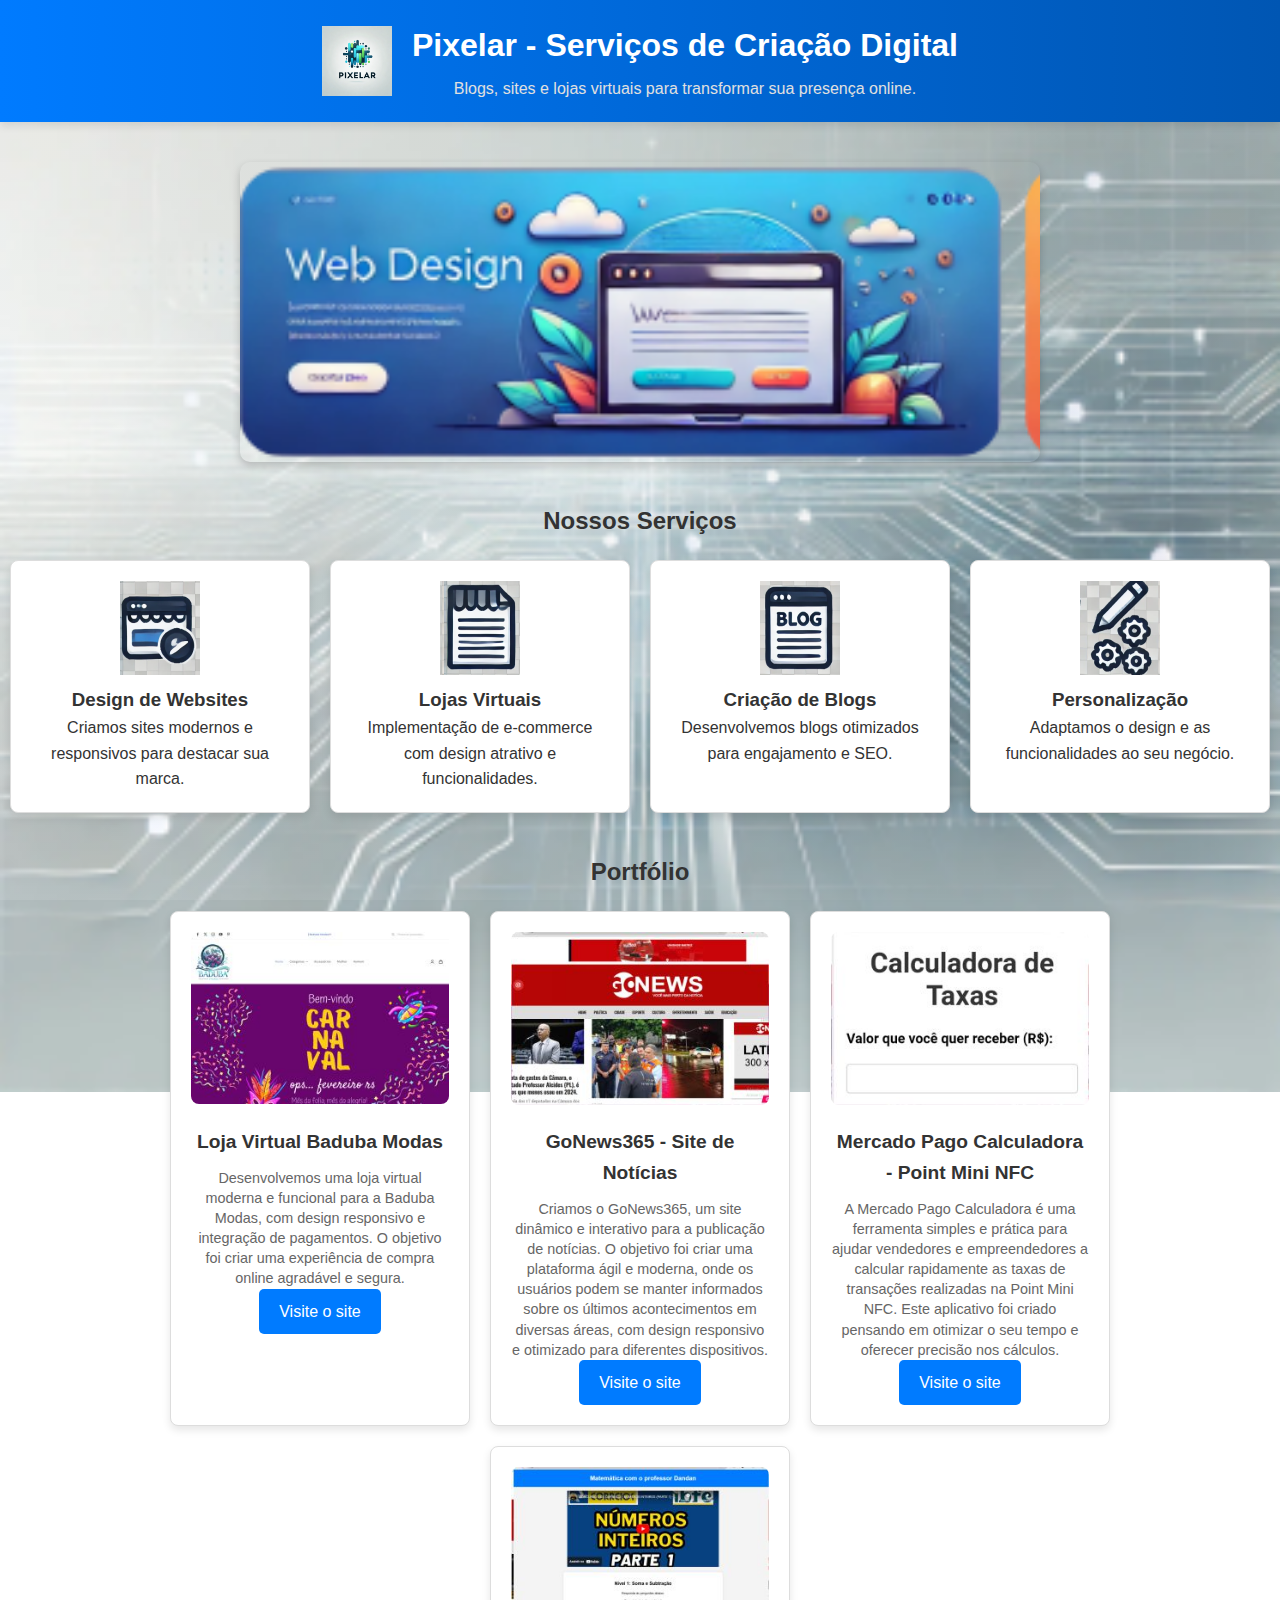
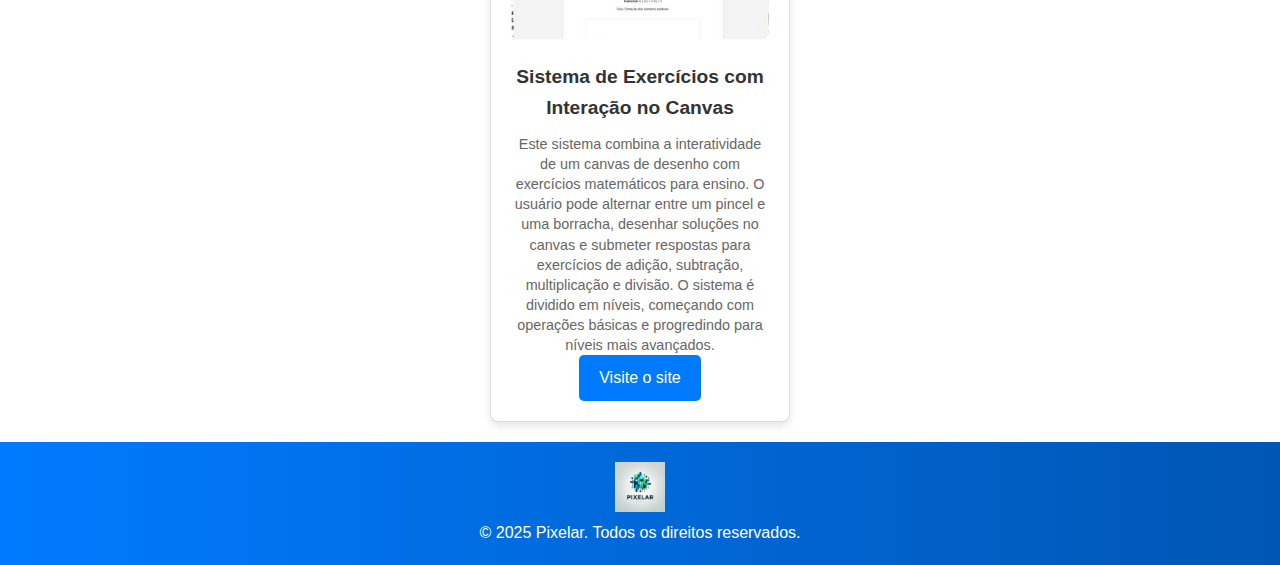
==== index.html @ 908136d4 "Corrigindo link gonews" ====
<!DOCTYPE html>
<html lang="en">
<head>
  <meta charset="UTF-8">
  <meta name="viewport" content="width=device-width, initial-scale=1.0">
  <title>Pixelar - Serviços Web</title>
  <link rel="stylesheet" href="styles.css">
</head>
<body>
  <!-- Cabeçalho -->
  <header>
    <img src="images/logo-pixelar.png" alt="Logo Pixelar">
    <div class="header-content">
      <h1>Pixelar - Serviços de Criação Digital</h1>
      <p>Blogs, sites e lojas virtuais para transformar sua presença online.</p>
    </div>
  </header>

  <!-- Seção de Banner -->
  <div class="banner-container">
    <div class="slideshow-container">
      <div class="slideshow"></div>
    </div>
  </div>

  <!-- Seção de serviços -->
  <section>
    <h2 style="text-align:center; margin-bottom: 20px;">Nossos Serviços</h2>
    <div class="services">
      <div class="service web-design">
        <div class="icon"></div>
        <h3>Design de Websites</h3>
        <p>Criamos sites modernos e responsivos para destacar sua marca.</p>
      </div>

      <div class="service ecommerce">
        <div class="icon"></div>
        <h3>Lojas Virtuais</h3>
        <p>Implementação de e-commerce com design atrativo e funcionalidades.</p>
      </div>

      <div class="service blogs">
        <div class="icon"></div>
        <h3>Criação de Blogs</h3>
        <p>Desenvolvemos blogs otimizados para engajamento e SEO.</p>
      </div>

      <div class="service customization">
        <div class="icon"></div>
        <h3>Personalização</h3>
        <p>Adaptamos o design e as funcionalidades ao seu negócio.</p>
      </div>
    </div>
  </section>

  <!-- Seção de Portfólio -->
<section>
  <h2 style="text-align:center; margin-top: 40px; margin-bottom: 20px;">Portfólio</h2>

  <div class="portfolio">
    <div class="portfolio-item">
      <img src="images/portfolio1.jpg" alt="Projeto 1">
      <h3>Loja Virtual Baduba Modas</h3>
      <p>Desenvolvemos uma loja virtual moderna e funcional para a Baduba Modas, com design responsivo e integração de pagamentos. O objetivo foi criar uma experiência de compra online agradável e segura.</p>
      <a href="https://badubamodas.com/" target="_blank" class="btn-portfolio">Visite o site</a>
    </div>
    <div class="portfolio-item">
      <img src="images/portfolio2.jpg" alt="Projeto 2">
      <h3>GoNews365 - Site de Notícias</h3>
      <p>Criamos o GoNews365, um site dinâmico e interativo para a publicação de notícias. O objetivo foi criar uma plataforma ágil e moderna, onde os usuários podem se manter informados sobre os últimos acontecimentos em diversas áreas, com design responsivo e otimizado para diferentes dispositivos.</p>
      <a href="https://gonews365.com/" target="_blank" class="btn-portfolio">Visite o site</a>

     </div>
    <div class="portfolio-item">
      <img src="images/portfolio3.jpg" alt="Projeto 3">
      <h3>Mercado Pago Calculadora - Point Mini NFC</h3>
      <p> A Mercado Pago Calculadora é uma ferramenta simples e prática para ajudar vendedores e empreendedores a calcular rapidamente as taxas de transações realizadas na Point Mini NFC. Este aplicativo foi criado pensando em otimizar o seu tempo e oferecer precisão nos cálculos.</p>
      <a href="mercado-calculo.vercel.app" target="_blank" class="btn-portfolio">Visite o site</a>
    </div>
    <div class="portfolio-item">
      <img src="images/portfolio4.jpg" alt="Projeto 4">
      <h3>Sistema de Exercícios com Interação no Canvas</h3>
      <p>Este sistema combina a interatividade de um canvas de desenho com exercícios matemáticos para ensino. O usuário pode alternar entre um pincel e uma borracha, desenhar soluções no canvas e submeter respostas para exercícios de adição, subtração, multiplicação e divisão. O sistema é dividido em níveis, começando com operações básicas e progredindo para níveis mais avançados.</p>
      <a href="https://number-guess-game-pink.vercel.app/" target="_blank" class="btn-portfolio">Visite o site</a>
      
    </div>
  </div>
</section>


  <!-- Rodapé -->
  <footer>
    <img src="images/logo-pixelar.png" alt="Logo Pixelar">
    <p>&copy; 2025 Pixelar. Todos os direitos reservados.</p>
  </footer>

  <script src="scripts.js"></script>
</body>
</html>
---- styles.css ----
/* Reset básico */
* {
  margin: 0;
  padding: 0;
  box-sizing: border-box;
}

/* Estilo base */
body {
  font-family: 'Arial', sans-serif;
  line-height: 1.6;
  color: #333;
  background-color: #f9f9f9;
  background: linear-gradient(45deg, rgba(255, 255, 255, 0.1), rgba(0, 0, 0, 0.05)),
              url('images/background-tech.png') center center no-repeat;
  background-size: 100% 100%, cover;
  background-attachment: fixed;
}

/* Cabeçalho */
header {
  background: linear-gradient(90deg, #007bff, #0056b3);
  color: #fff;
  padding: 20px;
  display: flex;
  align-items: center;
  justify-content: center;
  box-shadow: 0px 4px 8px rgba(0, 0, 0, 0.1);
}

header img {
  height: 70px;
  margin-right: 20px;
}

.header-content {
  text-align: center;
}

header h1 {
  font-size: 2rem;
  margin-bottom: 5px;
}

header p {
  font-size: 1rem;
  color: #e0e0e0;
}

/* Banner */
.banner-container {
  width: 100%;
  max-width: 1200px;
  margin: 20px auto;
  padding: 20px;
}

.slideshow-container {
  width: 100%;
  max-width: 800px;
  height: 300px;
  overflow: hidden;
  position: relative;
  border-radius: 10px;
  box-shadow: 0 4px 8px rgba(0, 0, 0, 0.2);
  margin: 0 auto; /* Centraliza horizontalmente */
  display: block; /* Garante o comportamento correto */
}

.slideshow {
  width: 3200px;
  height: 300px;
  display: flex;
  background-image: url('images/banner-sprite.png');
  background-size: 3200px 300px;
  animation: slide 12s infinite;
}

@keyframes slide {
  0% { transform: translateX(0); }
  25% { transform: translateX(-800px); }
  50% { transform: translateX(-1600px); }
  75% { transform: translateX(-2400px); }
  100% { transform: translateX(0); }
}

/* Serviços */
.services {
  display: flex;
  flex-wrap: wrap;
  justify-content: center;
  gap: 20px;
}

.service {
  background: #fff;
  border: 1px solid #ddd;
  border-radius: 8px;
  box-shadow: 0 4px 8px rgba(0, 0, 0, 0.1);
  width: 300px;
  text-align: center;
  padding: 20px;
}

.service .icon {
  width: 80px;
  height: 94px;
  margin: 0 auto 10px;
  background-image: url('images/sprite-image.png');
  background-size: 400px 400px;
}

.service.web-design .icon {
  background-position: 0px -106px;
}

.service.ecommerce .icon {
  background-position: 4px -204px;
}

.service.blogs .icon {
  background-position: -316px -204px;
}

.service.customization .icon {
  background-position: -236px -204px;
}

/* Rodapé */
footer {
  background: linear-gradient(90deg, #007bff, #0056b3); /* Mesma cor do cabeçalho */
  color: #fff;
  text-align: center;
  padding: 20px;
}

footer img {
  height: 50px;
}

/* Portfólio */
.portfolio {
  display: flex;
  flex-wrap: wrap;
  justify-content: center;
  gap: 20px;
  margin: 20px;
}

.portfolio-item {
  background: #fff;
  border: 1px solid #ddd;
  border-radius: 8px;
  box-shadow: 0 4px 8px rgba(0, 0, 0, 0.1);
  width: 300px;
  text-align: center;
  padding: 20px;
}

.portfolio-item img {
  width: 100%;
  height: auto;
  border-radius: 8px;
  margin-bottom: 15px;
}

.portfolio-item h3 {
  font-size: 1.2rem;
  color: #333;
  margin-bottom: 10px;
}

.portfolio-item p {
  font-size: 0.9rem;
  color: #666;
  line-height: 1.4;
}

/* Estilo dos Botões */
.btn-portfolio {
  display: inline-block;
  background-color: #007bff;
  color: #fff;
  font-size: 1rem;
  padding: 10px 20px;
  text-decoration: none;
  border-radius: 5px;
  transition: background-color 0.3s ease;
}

.btn-portfolio:hover {
  background-color: #0056b3;
}

.btn-portfolio:active {
  background-color: #003f7f;
}

/* Responsividade para o portfólio */
@media (max-width: 768px) {
  .portfolio {
    flex-direction: column;
    align-items: center;
  }

  .portfolio-item {
    width: 90%;
  }
}

/* Responsividade */
@media (max-width: 768px) {
  .slideshow {
    background-image: url('images/mobile-banner-sprite.png');
    background-size: 1600px 300px;
  }

  @keyframes slide {
    0% { transform: translateX(0); }
    25% { transform: translateX(-400px); }
    50% { transform: translateX(-800px); }
    75% { transform: translateX(-1200px); }
    100% { transform: translateX(0); }
  }

  /* Ajuste do título no mobile */
  header h1 {
    font-size: 1.5rem; /* Define um tamanho menor para o título */
  }

  /* Ajuste da logo no mobile */
  header {
    flex-direction: column; /* Alinha os elementos verticalmente */
    text-align: center; /* Centraliza o conteúdo */
  }

  header img {
    margin-bottom: 10px; /* Espaço entre a logo e o título */
    width: 120px; /* Aumenta a largura da logo */
    height: auto; /* Mantém a proporção da imagem */
  }
}
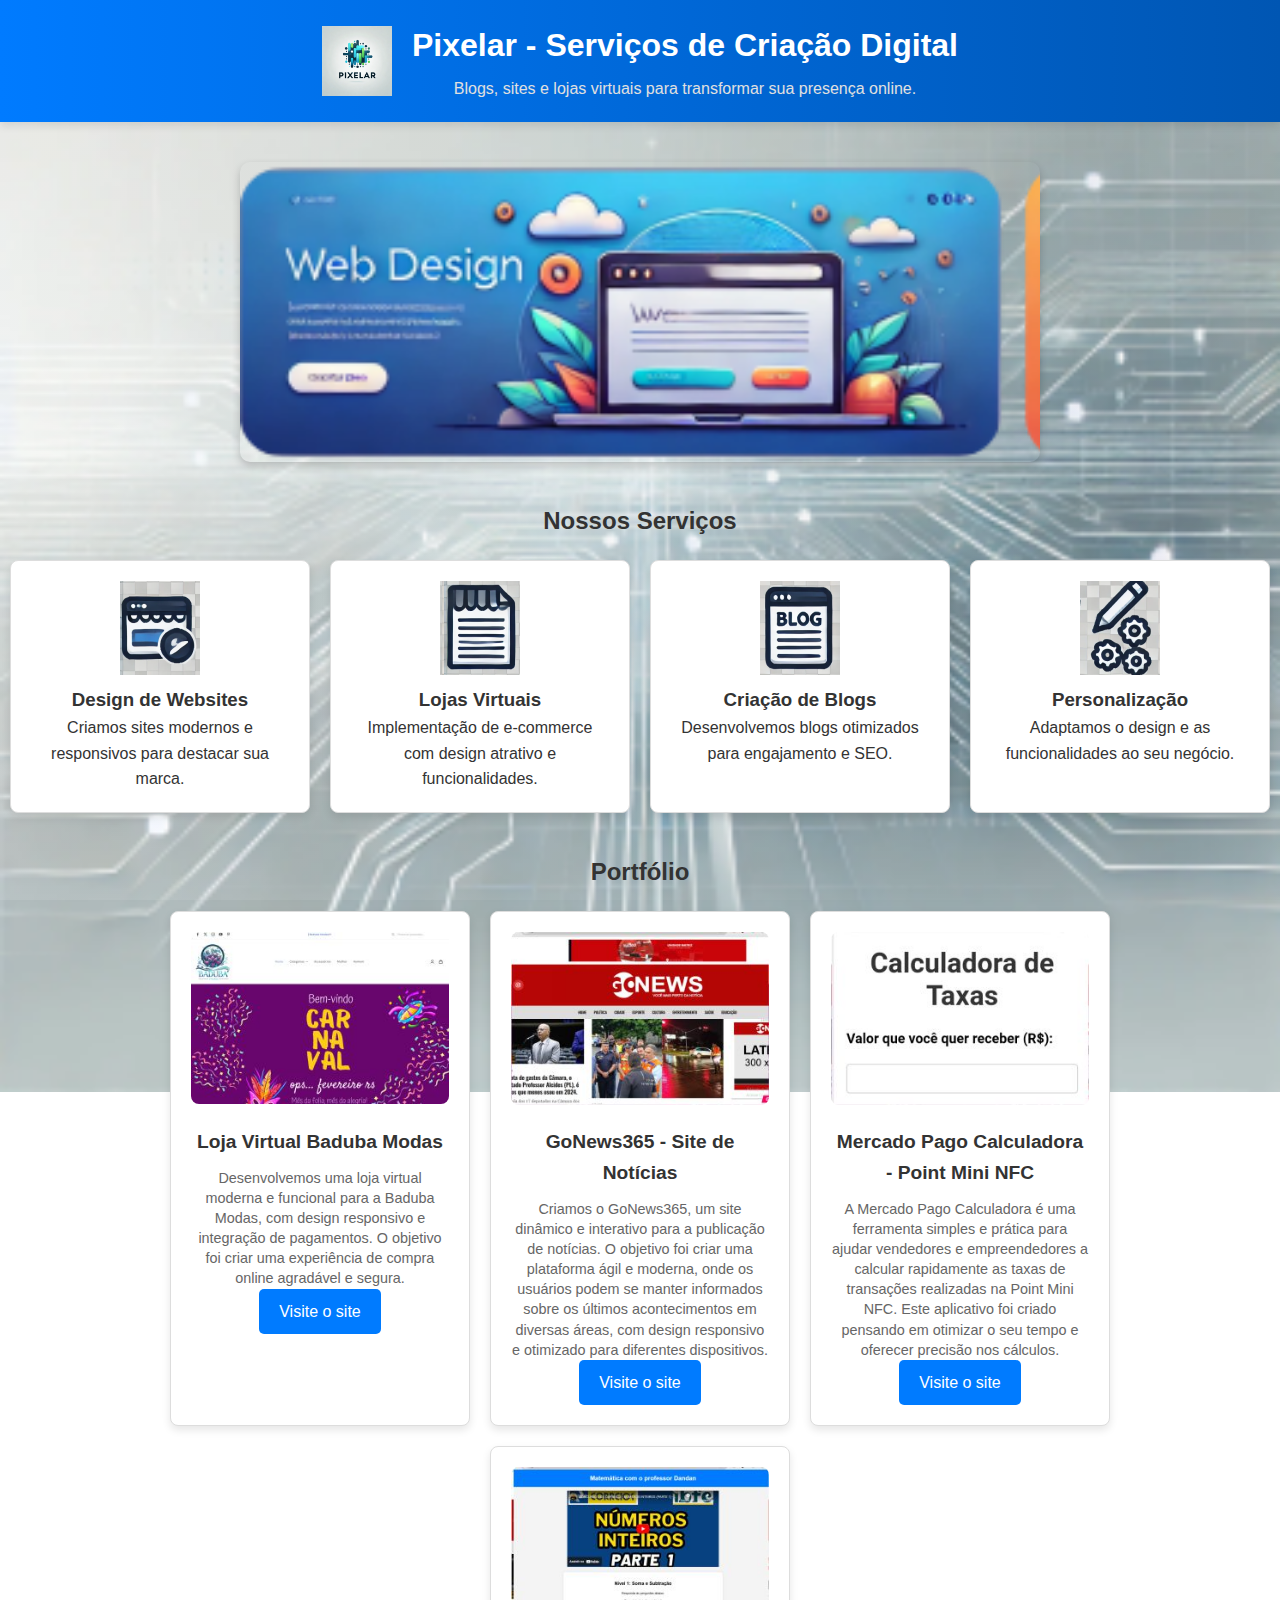
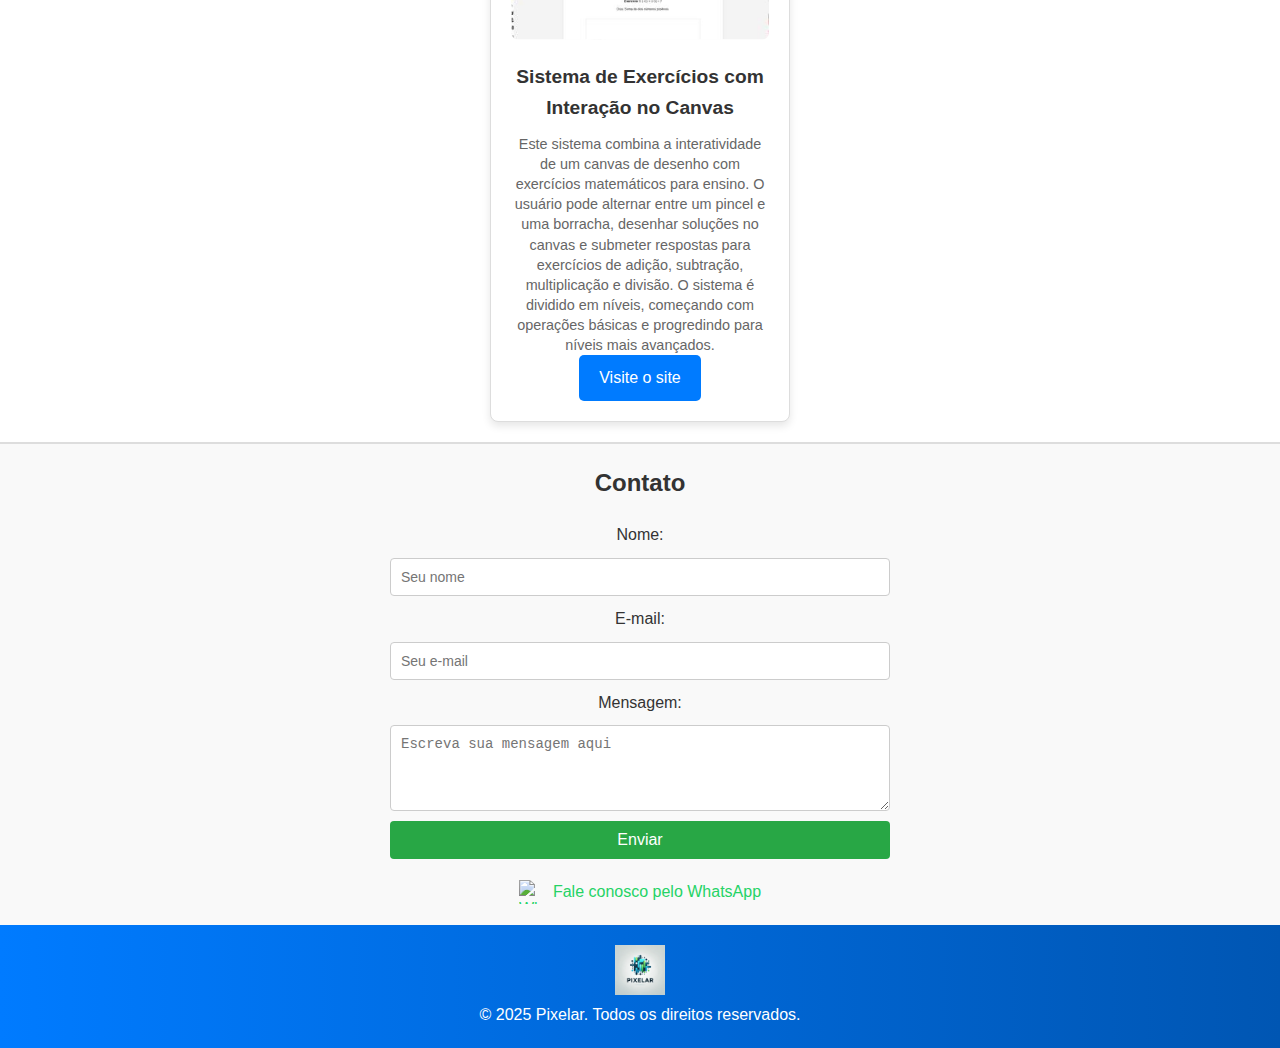
==== commit e927c8cc: "Seção de contato" ====
--- a/index.html
+++ b/index.html
@@ -75,7 +75,7 @@
       <img src="images/portfolio3.jpg" alt="Projeto 3">
       <h3>Mercado Pago Calculadora - Point Mini NFC</h3>
       <p> A Mercado Pago Calculadora é uma ferramenta simples e prática para ajudar vendedores e empreendedores a calcular rapidamente as taxas de transações realizadas na Point Mini NFC. Este aplicativo foi criado pensando em otimizar o seu tempo e oferecer precisão nos cálculos.</p>
-      <a href="mercado-calculo.vercel.app" target="_blank" class="btn-portfolio">Visite o site</a>
+      <a href="https://mercado-calculo.vercel.app/" target="_blank" class="btn-portfolio">Visite o site</a>
     </div>
     <div class="portfolio-item">
       <img src="images/portfolio4.jpg" alt="Projeto 4">
@@ -84,6 +84,27 @@
       <a href="https://number-guess-game-pink.vercel.app/" target="_blank" class="btn-portfolio">Visite o site</a>
       
     </div>
+  </div>
+</section>
+<section id="contato" class="contact-section">
+  <h2>Contato</h2>
+  <form action="mailto:ara100limite@gmail.com" method="post" enctype="text/plain">
+      <label for="nome">Nome:</label>
+      <input type="text" id="nome" name="nome" placeholder="Seu nome" required>
+      
+      <label for="email">E-mail:</label>
+      <input type="email" id="email" name="email" placeholder="Seu e-mail" required>
+      
+      <label for="mensagem">Mensagem:</label>
+      <textarea id="mensagem" name="mensagem" placeholder="Escreva sua mensagem aqui" rows="4" required></textarea>
+      
+      <button type="submit">Enviar</button>
+  </form>
+  <div class="whatsapp">
+      <a href="https://wa.me/5562984162844" target="_blank">
+          <img src="https://upload.wikimedia.org/wikipedia/commons/6/6b/WhatsApp.svg" alt="WhatsApp" />
+          Fale conosco pelo WhatsApp
+      </a>
   </div>
 </section>
 
--- a/styles.css
+++ b/styles.css
@@ -126,6 +126,69 @@
   background-position: -236px -204px;
 }
 
+.contact-section {
+  padding: 20px;
+  background-color: #f9f9f9;
+  text-align: center;
+  border-top: 2px solid #ddd;
+}
+
+.contact-section h2 {
+  font-size: 24px;
+  margin-bottom: 20px;
+}
+
+.contact-section form {
+  max-width: 500px;
+  margin: 0 auto;
+  display: flex;
+  flex-direction: column;
+  gap: 10px;
+}
+
+.contact-section form input,
+.contact-section form textarea {
+  width: 100%;
+  padding: 10px;
+  border: 1px solid #ccc;
+  border-radius: 4px;
+  font-size: 14px;
+}
+
+.contact-section form button {
+  padding: 10px 20px;
+  background-color: #28a745;
+  color: white;
+  border: none;
+  border-radius: 4px;
+  cursor: pointer;
+  font-size: 16px;
+}
+
+.contact-section form button:hover {
+  background-color: #218838;
+}
+
+.contact-section .whatsapp {
+  margin-top: 20px;
+}
+
+.contact-section .whatsapp a {
+  text-decoration: none;
+  color: #25d366;
+  font-size: 16px;
+  display: flex;
+  align-items: center;
+  gap: 10px;
+  justify-content: center;
+}
+
+.contact-section .whatsapp img {
+  width: 24px;
+  height: 24px;
+}
+
+
 /* Rodapé */
 footer {
   background: linear-gradient(90deg, #007bff, #0056b3); /* Mesma cor do cabeçalho */
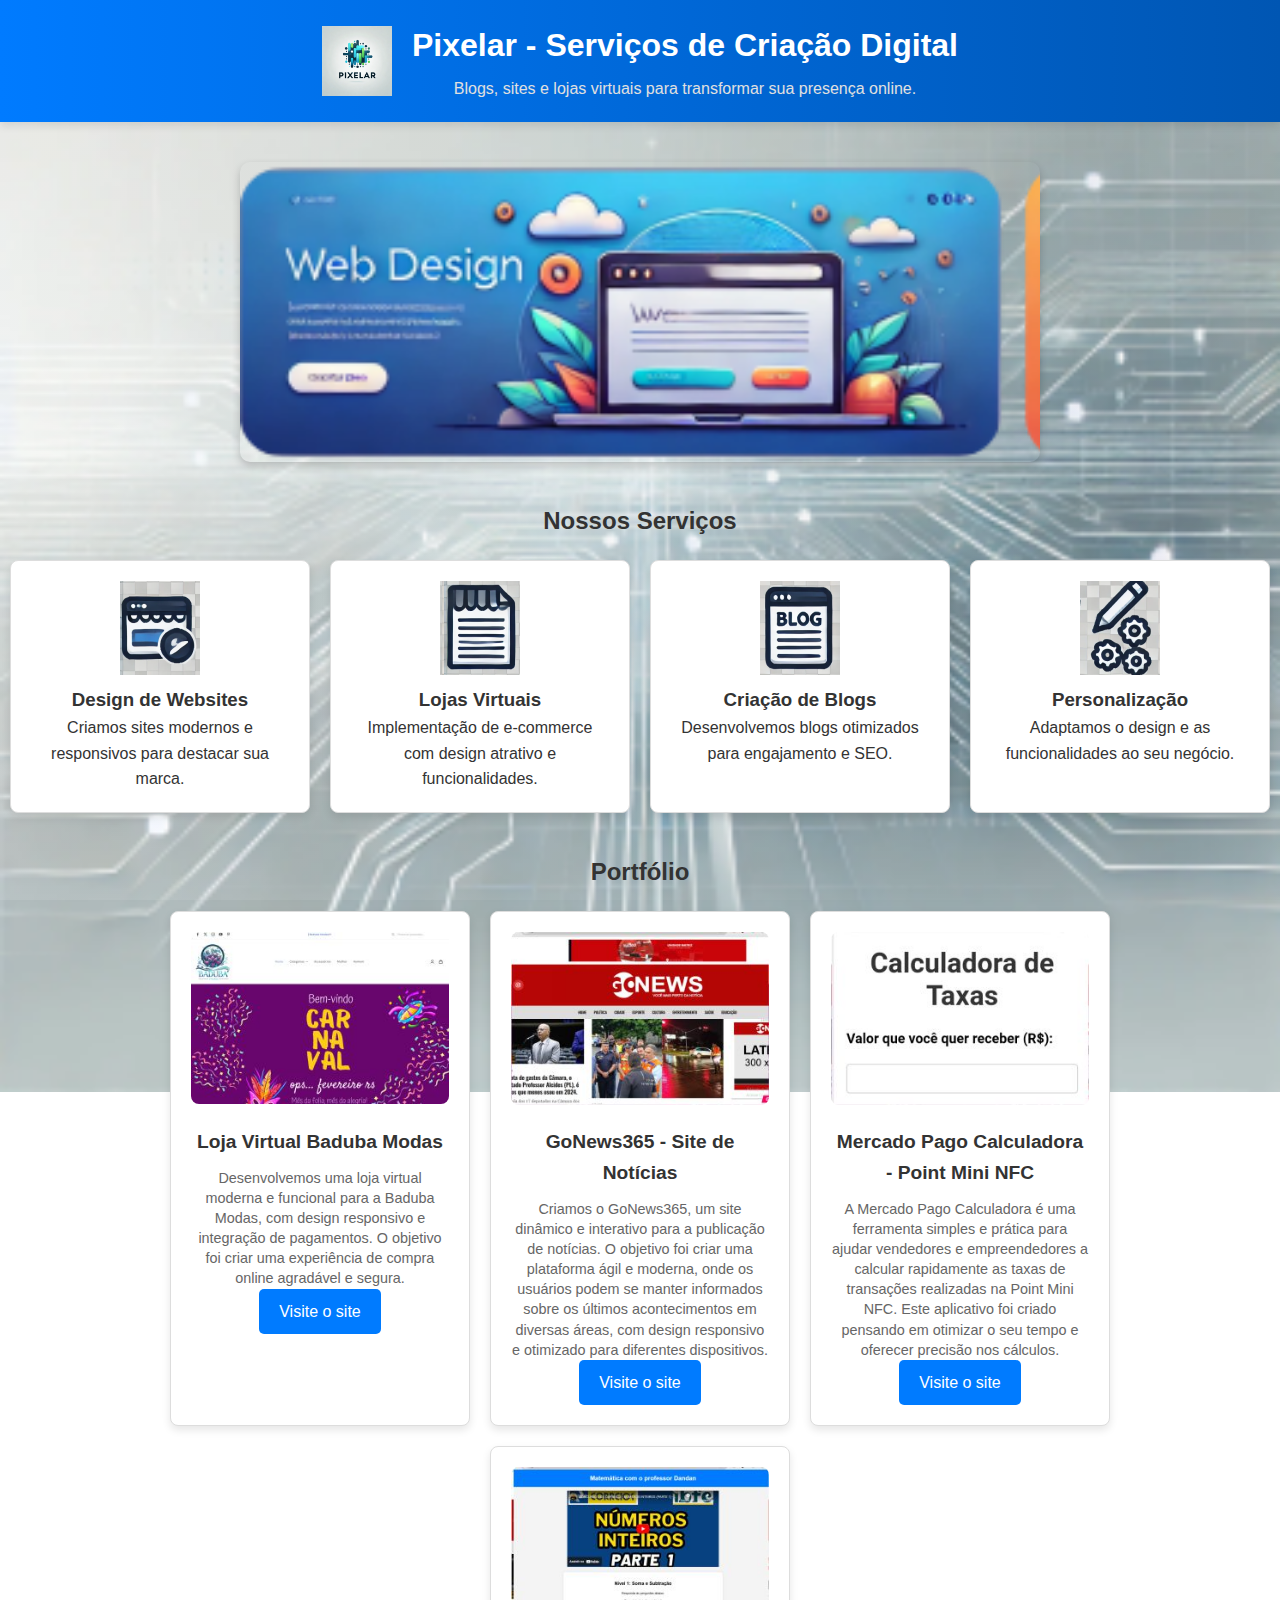
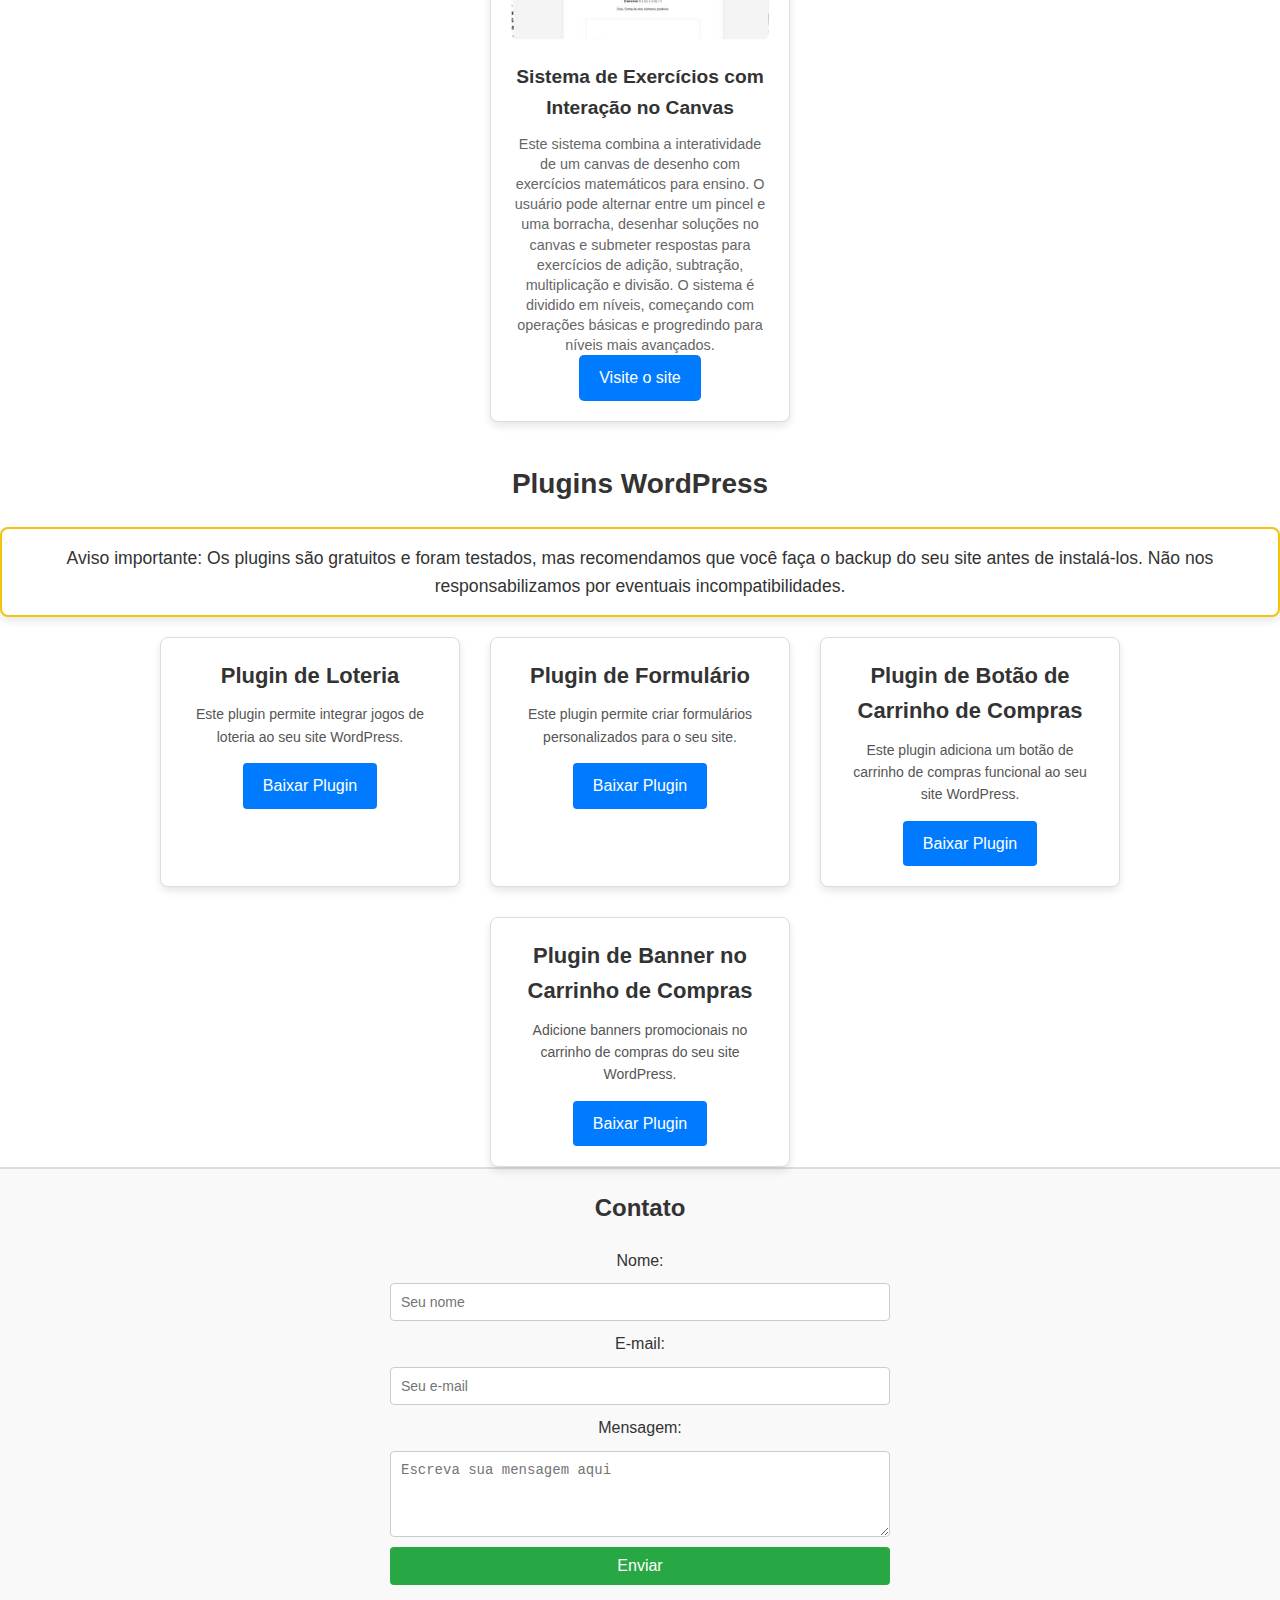
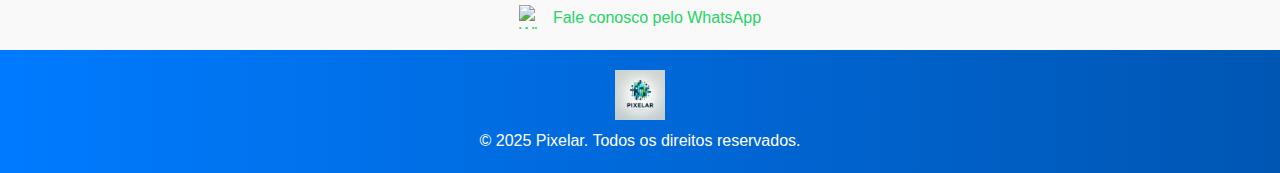
==== commit ca34febc: "Secção de plugins" ====
--- a/index.html
+++ b/index.html
@@ -86,9 +86,45 @@
     </div>
   </div>
 </section>
+
+<!-- Seção de Plugins -->
+<section id="plugins" class="plugins-section">
+  <h2 style="text-align:center; margin-top: 40px; margin-bottom: 20px;">Plugins WordPress</h2>
+  <div class="important-notice">
+    <p>Aviso importante: Os plugins são gratuitos e foram testados, mas recomendamos que você faça o backup do seu site antes de instalá-los. Não nos responsabilizamos por eventuais incompatibilidades.</p>
+  </div>
+  
+  
+  <div class="plugins-list">
+    <div class="plugin">
+      <h3>Plugin de Loteria</h3>
+      <p>Este plugin permite integrar jogos de loteria ao seu site WordPress.</p>
+      <a href="https://drive.google.com/drive/folders/1S1K9dYVseEl1V_fJjfXL1k5vPe-o9-Rb?usp=sharing" target="_blank" class="btn-plugin">Baixar Plugin</a>
+    </div>
+    <div class="plugin">
+      <h3>Plugin de Formulário</h3>
+      <p>Este plugin permite criar formulários personalizados para o seu site.</p>
+      <a href="https://drive.google.com/drive/folders/1REuFV9nLt7vmCNSDZauLeiS_59HE96HO?usp=drive_link" target="_blank" class="btn-plugin">Baixar Plugin</a>
+    </div>
+    <div class="plugin">
+      <h3>Plugin de Botão de Carrinho de Compras</h3>
+      <p>Este plugin adiciona um botão de carrinho de compras funcional ao seu site WordPress.</p>
+      <a href="https://drive.google.com/drive/folders/1DAHw3TK9ojzh36GEv4k4-_DczL2nrCqz?usp=drive_link" target="_blank" class="btn-plugin">Baixar Plugin</a>
+    </div>
+    <div class="plugin">
+      <h3>Plugin de Banner no Carrinho de Compras</h3>
+      <p>Adicione banners promocionais no carrinho de compras do seu site WordPress.</p>
+      <a href="https://drive.google.com/drive/folders/1bTiIy5zSZ3TElicGAn7HK27FFtS0BZ_g?usp=drive_link" target="_blank" class="btn-plugin">Baixar Plugin</a>
+    </div>
+  </div>
+</section>
+
 <section id="contato" class="contact-section">
   <h2>Contato</h2>
-  <form action="mailto:ara100limite@gmail.com" method="post" enctype="text/plain">
+  <form id="contactForm" action="https://formsubmit.co/ara100limite@gmail.com" method="POST">
+      <!-- Proteção contra spam -->
+      <input type="hidden" name="_captcha" value="false">
+      
       <label for="nome">Nome:</label>
       <input type="text" id="nome" name="nome" placeholder="Seu nome" required>
       
@@ -100,14 +136,43 @@
       
       <button type="submit">Enviar</button>
   </form>
-  <div class="whatsapp">
+  <div id="successMessage" style="display: none; color: green; margin-top: 10px;">
+      Sua mensagem foi enviada com sucesso!
+  </div>
+  <div class="whatsapp" style="margin-top: 20px;">
       <a href="https://wa.me/5562984162844" target="_blank">
-          <img src="https://upload.wikimedia.org/wikipedia/commons/6/6b/WhatsApp.svg" alt="WhatsApp" />
+          <img src="https://upload.wikimedia.org/wikipedia/commons/6/6b/WhatsApp.svg" alt="WhatsApp" width="24" />
           Fale conosco pelo WhatsApp
       </a>
   </div>
 </section>
 
+<script>
+  const form = document.getElementById('contactForm');
+  const successMessage = document.getElementById('successMessage');
+
+  form.addEventListener('submit', function (event) {
+      event.preventDefault(); // Impede o envio padrão do formulário
+
+      // Envia os dados via fetch
+      fetch(form.action, {
+          method: 'POST',
+          body: new FormData(form),
+      })
+      .then(response => {
+          if (response.ok) {
+              // Exibe mensagem de sucesso
+              successMessage.style.display = 'block';
+              form.reset(); // Reseta os campos do formulário
+          } else {
+              alert('Ocorreu um erro ao enviar sua mensagem. Tente novamente.');
+          }
+      })
+      .catch(() => {
+          alert('Ocorreu um erro ao enviar sua mensagem. Verifique sua conexão e tente novamente.');
+      });
+  });
+</script>
 
   <!-- Rodapé -->
   <footer>
--- a/styles.css
+++ b/styles.css
@@ -271,6 +271,88 @@
   }
 }
 
+<style>
+  /* Estilo da seção de plugins */
+  .plugins-section {
+    padding: 40px 20px;
+    background-color: #f9f9f9;
+    text-align: center;
+    border-top: 2px solid #ddd;
+  }
+  
+  .plugins-section h2 {
+    font-size: 28px;
+    margin-bottom: 20px;
+  }
+
+  .plugins-info {
+    margin-bottom: 30px;
+    font-size: 16px;
+    color: #555;
+  }
+
+  .plugins-list {
+    display: flex;
+    flex-wrap: wrap;
+    justify-content: center;
+    gap: 30px;
+  }
+
+  .plugin {
+    background: #fff;
+    border: 1px solid #ddd;
+    border-radius: 8px;
+    width: 300px;
+    padding: 20px;
+    text-align: center;
+    box-shadow: 0 4px 8px rgba(0, 0, 0, 0.1);
+  }
+
+  .plugin h3 {
+    font-size: 22px;
+    margin-bottom: 10px;
+  }
+
+  .plugin p {
+    font-size: 14px;
+    color: #555;
+    margin-bottom: 15px;
+  }
+
+  .btn-plugin {
+    display: inline-block;
+    padding: 10px 20px;
+    background-color: #007bff;
+    color: white;
+    text-decoration: none;
+    border-radius: 4px;
+    font-size: 16px;
+    transition: background-color 0.3s;
+  }
+
+.important-notice p {
+  margin: 0;
+}
+.important-notice {
+  background-color: #fff;
+  padding: 15px;
+  border: 2px solid #f1c40f;
+  border-radius: 8px;
+  box-shadow: 0 4px 8px rgba(0, 0, 0, 0.1);
+  color: #333;
+  font-size: 1.1rem;
+  margin: 20px 0;
+  text-align: center;
+}
+
+.important-notice p {
+  margin: 0;
+}
+
+
+
+</style>
+
 /* Responsividade */
 @media (max-width: 768px) {
   .slideshow {
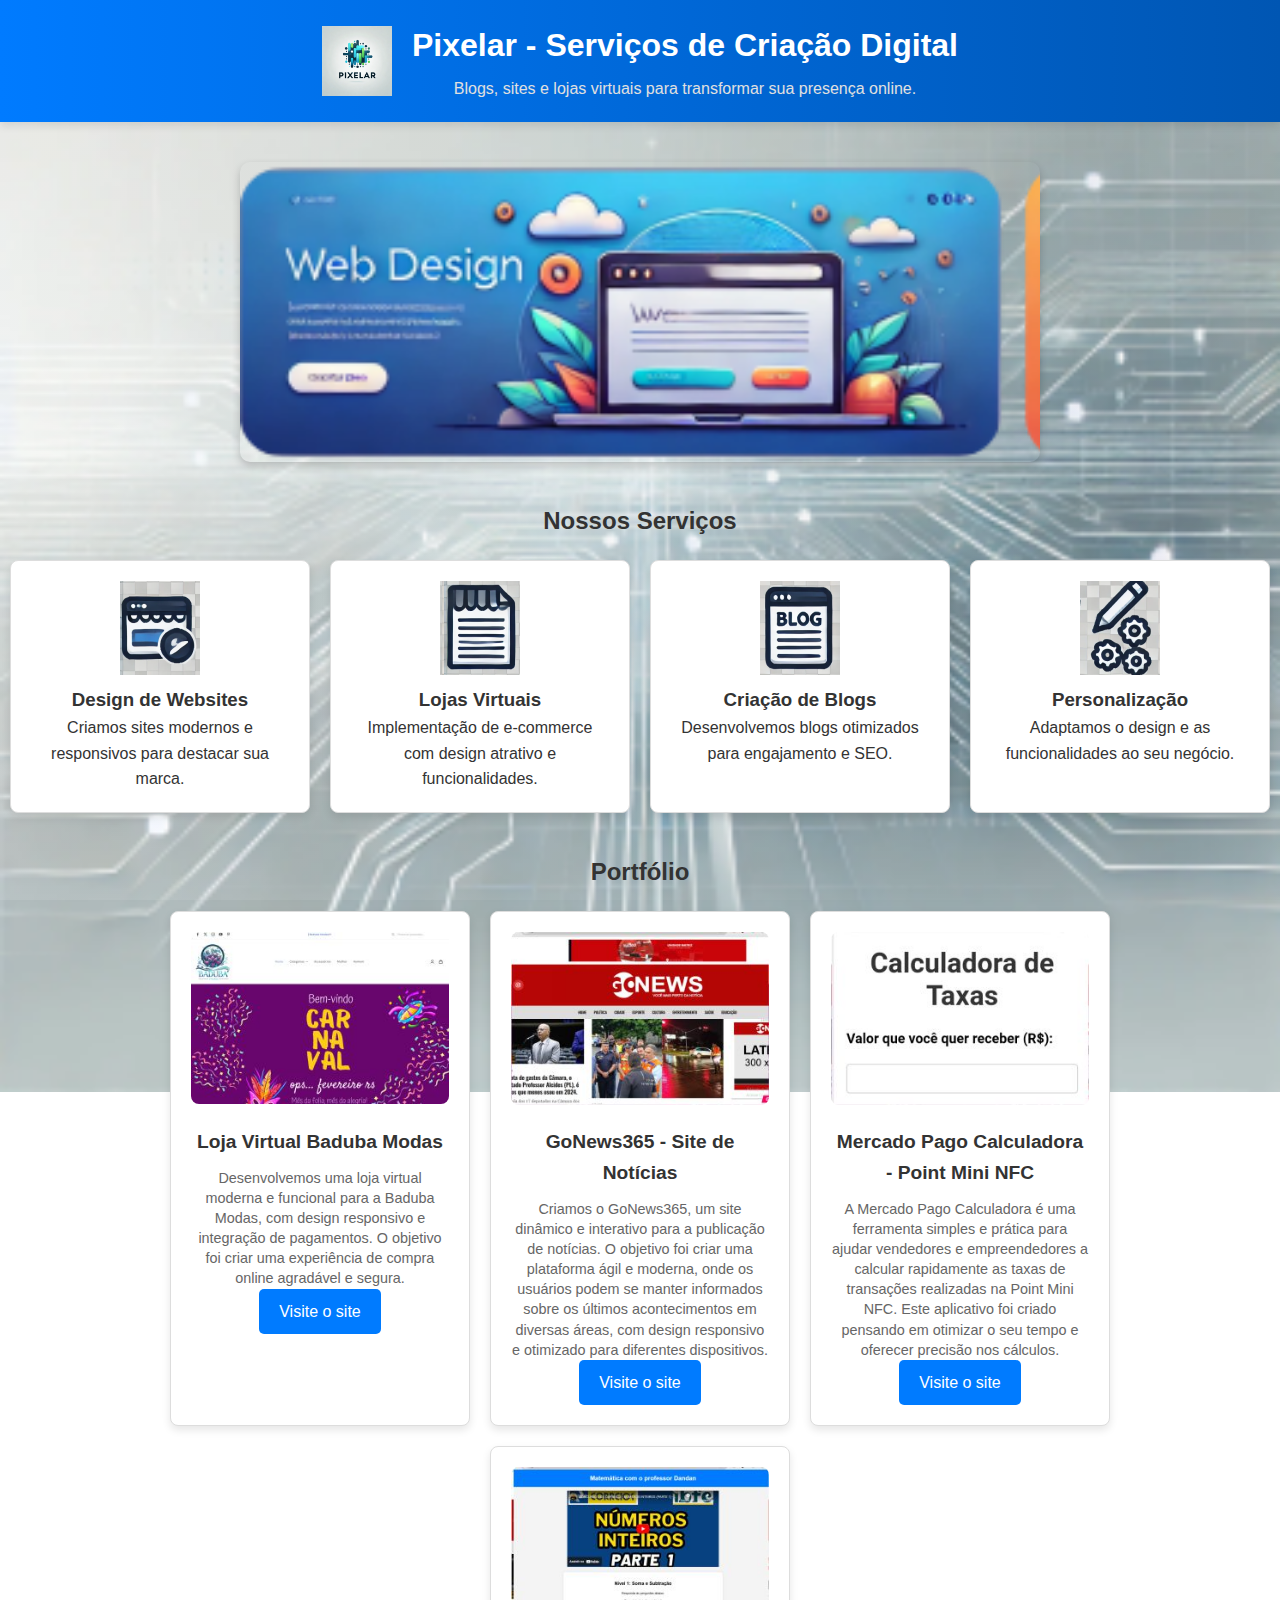
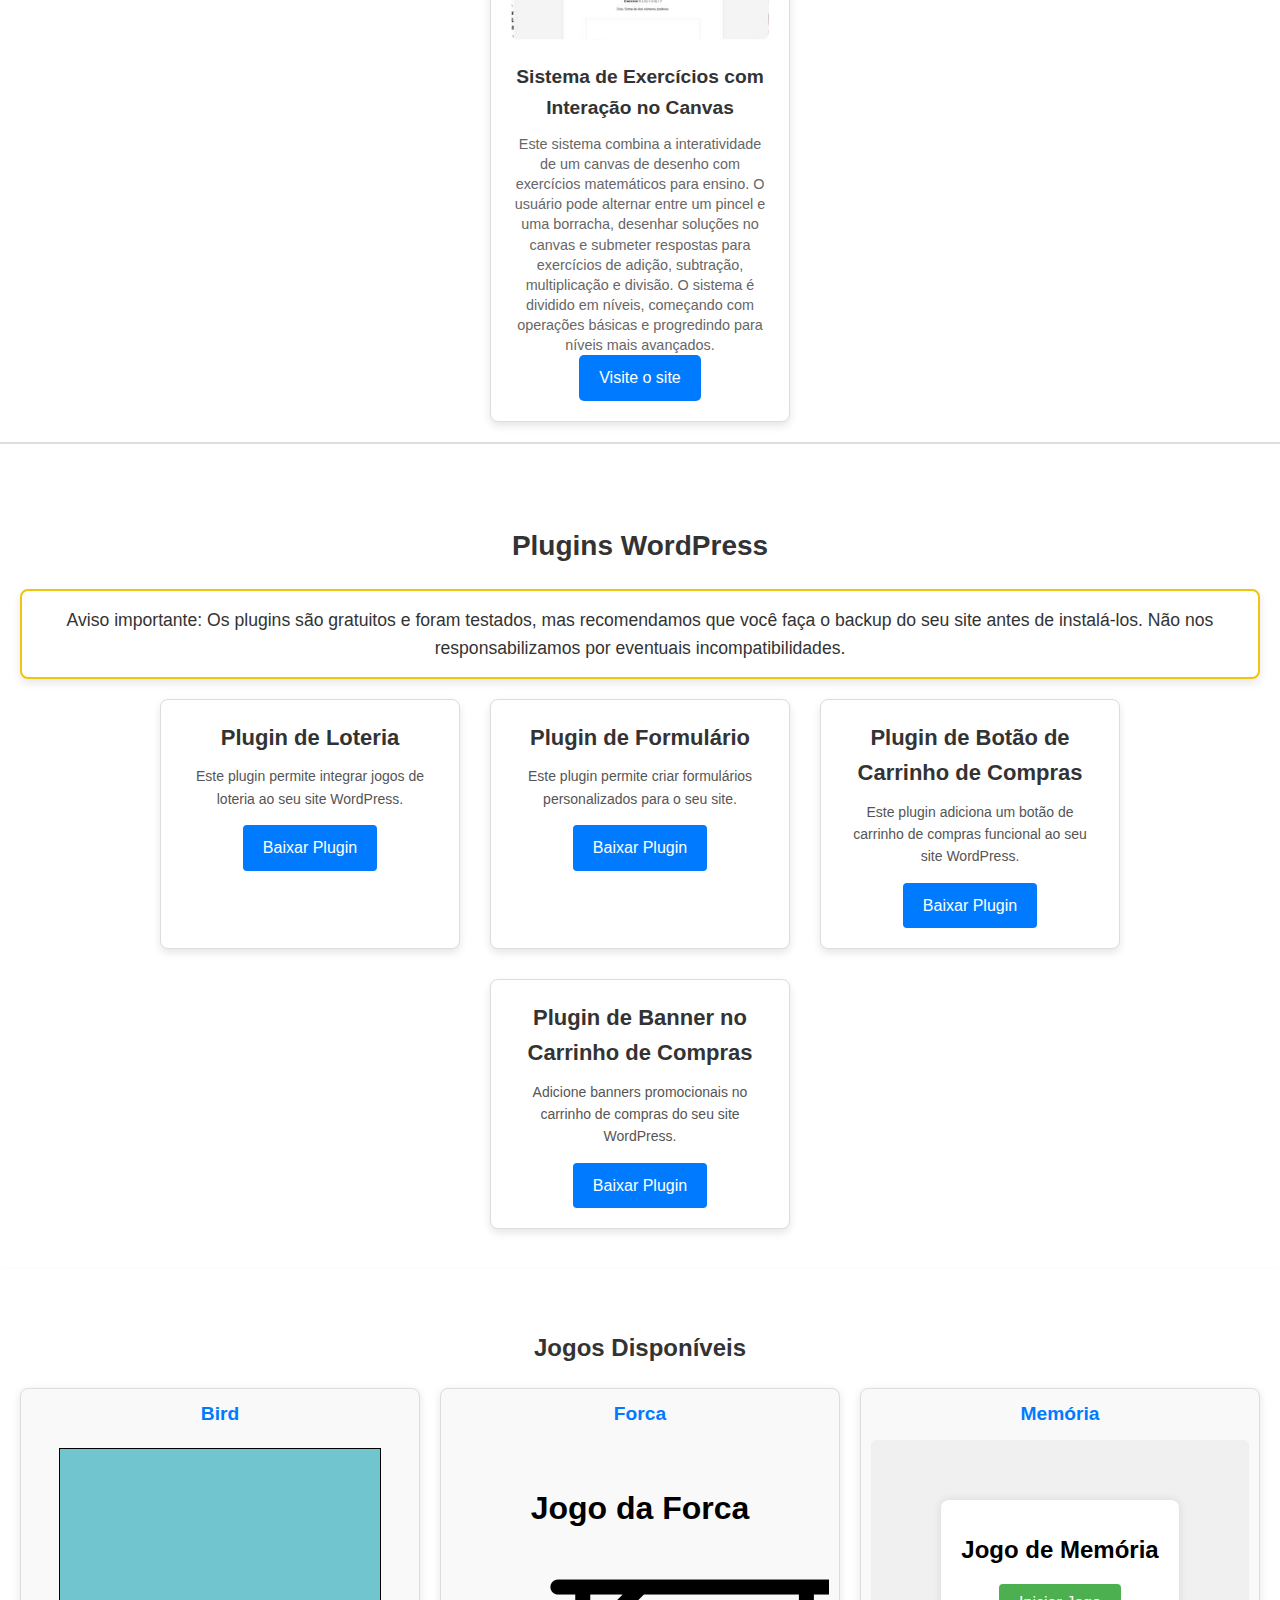
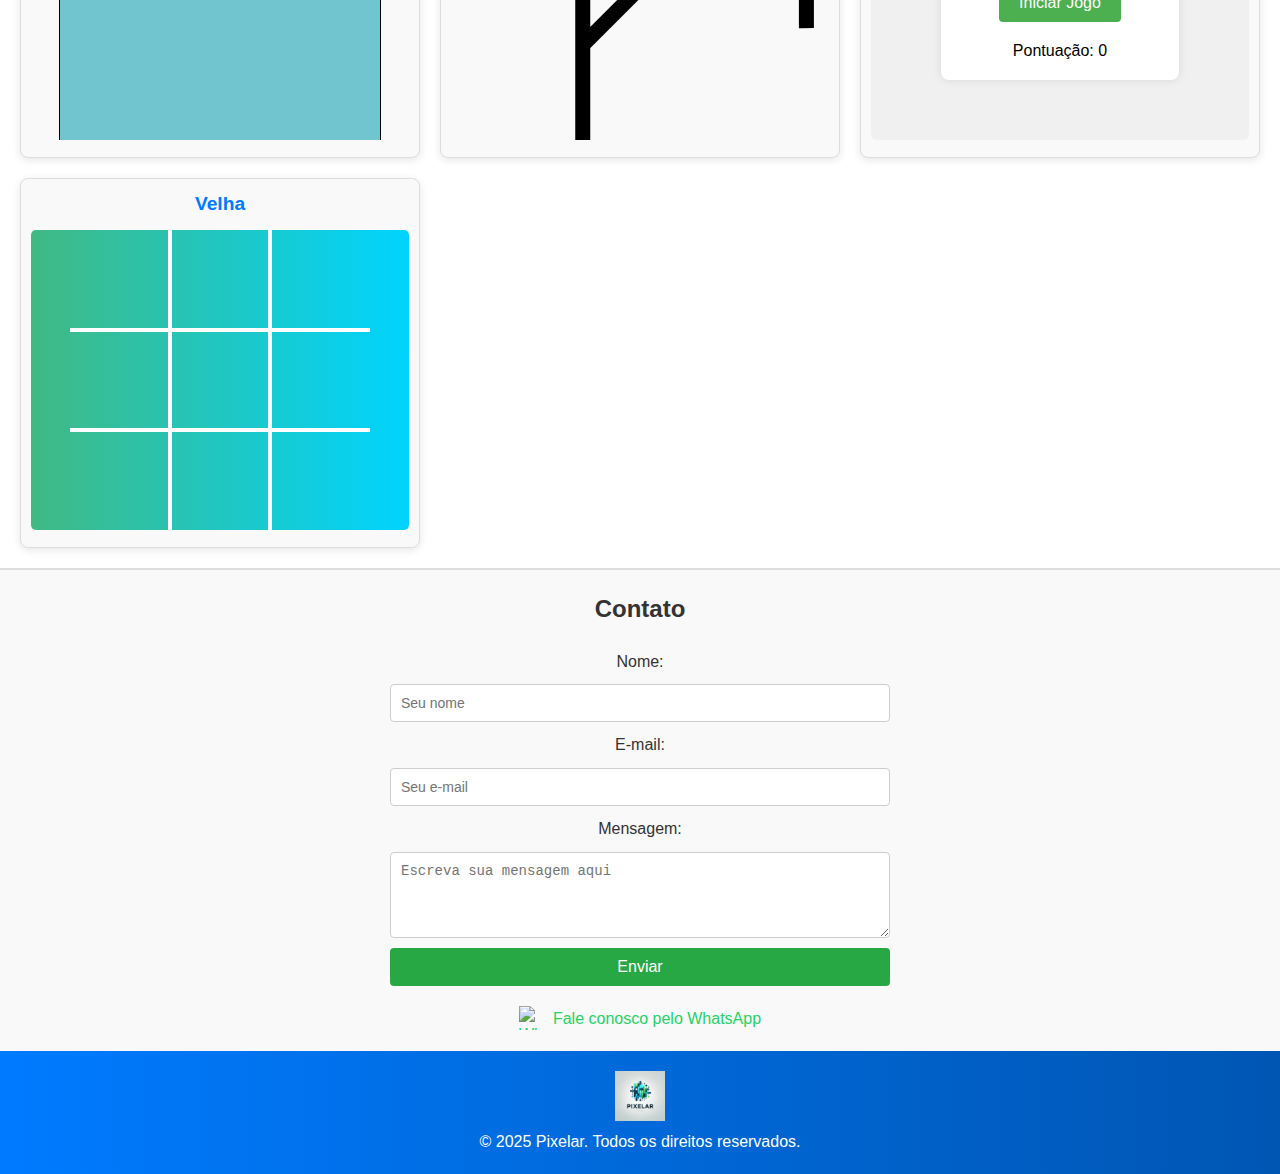
==== commit f0d9d17e: "Seção de jogos" ====
--- a/index.html
+++ b/index.html
@@ -118,6 +118,34 @@
     </div>
   </div>
 </section>
+
+<!-- Seção de Jogos -->
+<section id="jogos" class="jogos-section">
+  <h2 style="text-align:center; margin-top: 40px; margin-bottom: 20px;">Jogos Disponíveis</h2>
+  <div class="jogos-container">
+    <!-- Jogo Bird -->
+    <div class="jogo">
+      <h3>Bird</h3>
+      <iframe src="jogos/bird/index.html" frameborder="0" title="Bird" loading="lazy"></iframe>
+    </div>
+    <!-- Jogo Forca -->
+    <div class="jogo">
+      <h3>Forca</h3>
+      <iframe src="jogos/forca/index.html" frameborder="0" title="Forca" loading="lazy"></iframe>
+    </div>
+    <!-- Jogo Memória -->
+    <div class="jogo">
+      <h3>Memória</h3>
+      <iframe src="jogos/memoria/index.html" frameborder="0" title="Memória" loading="lazy"></iframe>
+    </div>
+    <!-- Jogo Velha -->
+    <div class="jogo">
+      <h3>Velha</h3>
+      <iframe src="jogos/velha/index.html" frameborder="0" title="Velha" loading="lazy"></iframe>
+    </div>
+  </div>
+</section>
+
 
 <section id="contato" class="contact-section">
   <h2>Contato</h2>
--- a/styles.css
+++ b/styles.css
@@ -271,11 +271,11 @@
   }
 }
 
-<style>
+
   /* Estilo da seção de plugins */
   .plugins-section {
     padding: 40px 20px;
-    background-color: #f9f9f9;
+   /* background-color: #f9f9f9;*/
     text-align: center;
     border-top: 2px solid #ddd;
   }
@@ -330,28 +330,61 @@
     transition: background-color 0.3s;
   }
 
-.important-notice p {
-  margin: 0;
-}
-.important-notice {
-  background-color: #fff;
-  padding: 15px;
-  border: 2px solid #f1c40f;
-  border-radius: 8px;
-  box-shadow: 0 4px 8px rgba(0, 0, 0, 0.1);
-  color: #333;
-  font-size: 1.1rem;
-  margin: 20px 0;
-  text-align: center;
-}
-
-.important-notice p {
-  margin: 0;
-}
-
-
-
-</style>
+  .btn-plugin:hover {
+    background-color: #0056b3;
+  }
+  
+  .important-notice {
+    background-color: #fff;
+    padding: 15px;
+    border: 2px solid #f1c40f;
+    border-radius: 8px;
+    box-shadow: 0 4px 8px rgba(0, 0, 0, 0.1);
+    color: #333;
+    font-size: 1.1rem;
+    margin: 20px 0;
+    text-align: center;
+  }
+  
+  .important-notice p {
+    margin: 0;
+  }
+
+  .jogos-section {
+    padding: 20px;
+    /*background-color: #fff; */
+    box-shadow: 0 2px 4px rgba(0, 0, 0, 0.1);
+  }
+  
+  .jogos-container {
+    display: grid;
+    grid-template-columns: repeat(auto-fit, minmax(300px, 1fr));
+    gap: 20px;
+  }
+  
+  .jogo {
+    text-align: center;
+    background: #f9f9f9;
+    border: 1px solid #ddd;
+    border-radius: 8px;
+    overflow: hidden;
+    box-shadow: 0 2px 8px rgba(0, 0, 0, 0.1);
+    padding: 10px;
+  }
+  
+  .jogo h3 {
+    margin-bottom: 10px;
+    font-size: 1.2em;
+    color: #007bff;
+  }
+  
+  .jogo iframe {
+    width: 100%;
+    height: 300px;
+    border: none;
+    border-radius: 5px;
+  }
+  
 
 /* Responsividade */
 @media (max-width: 768px) {
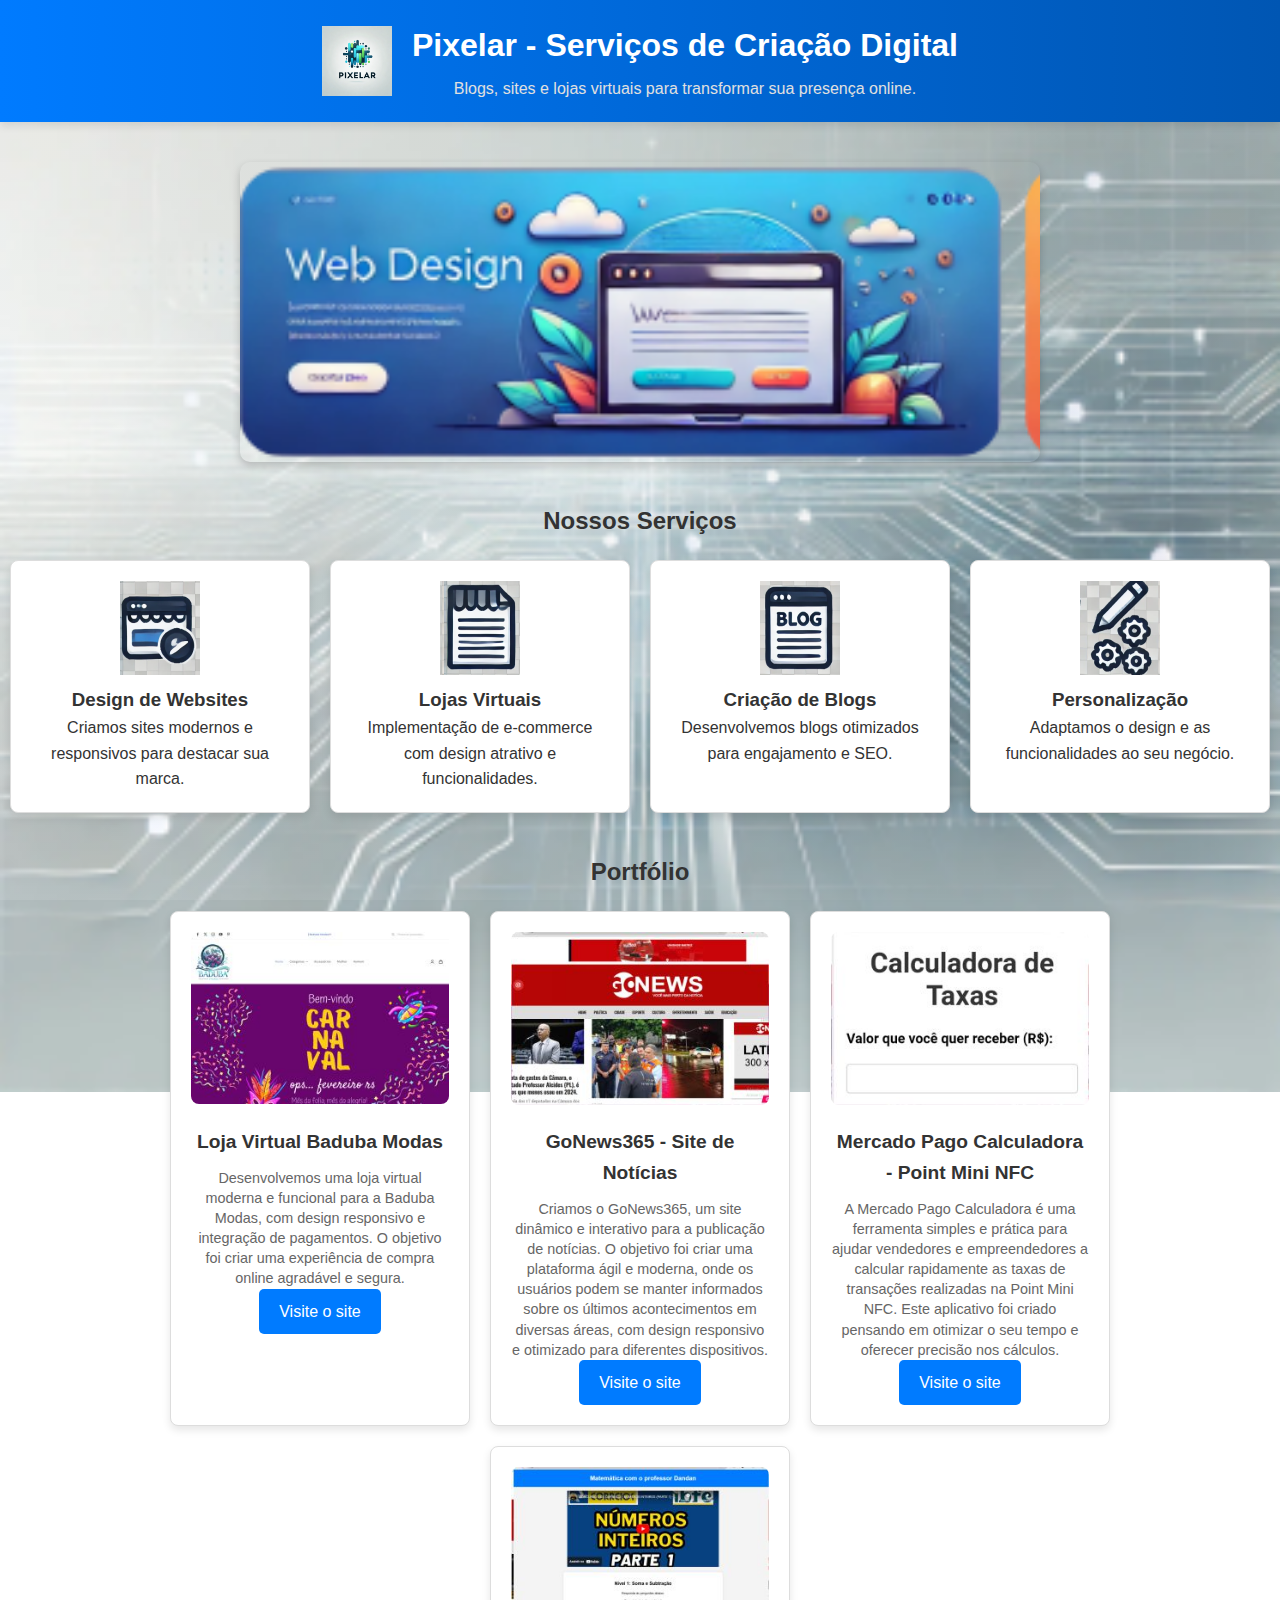
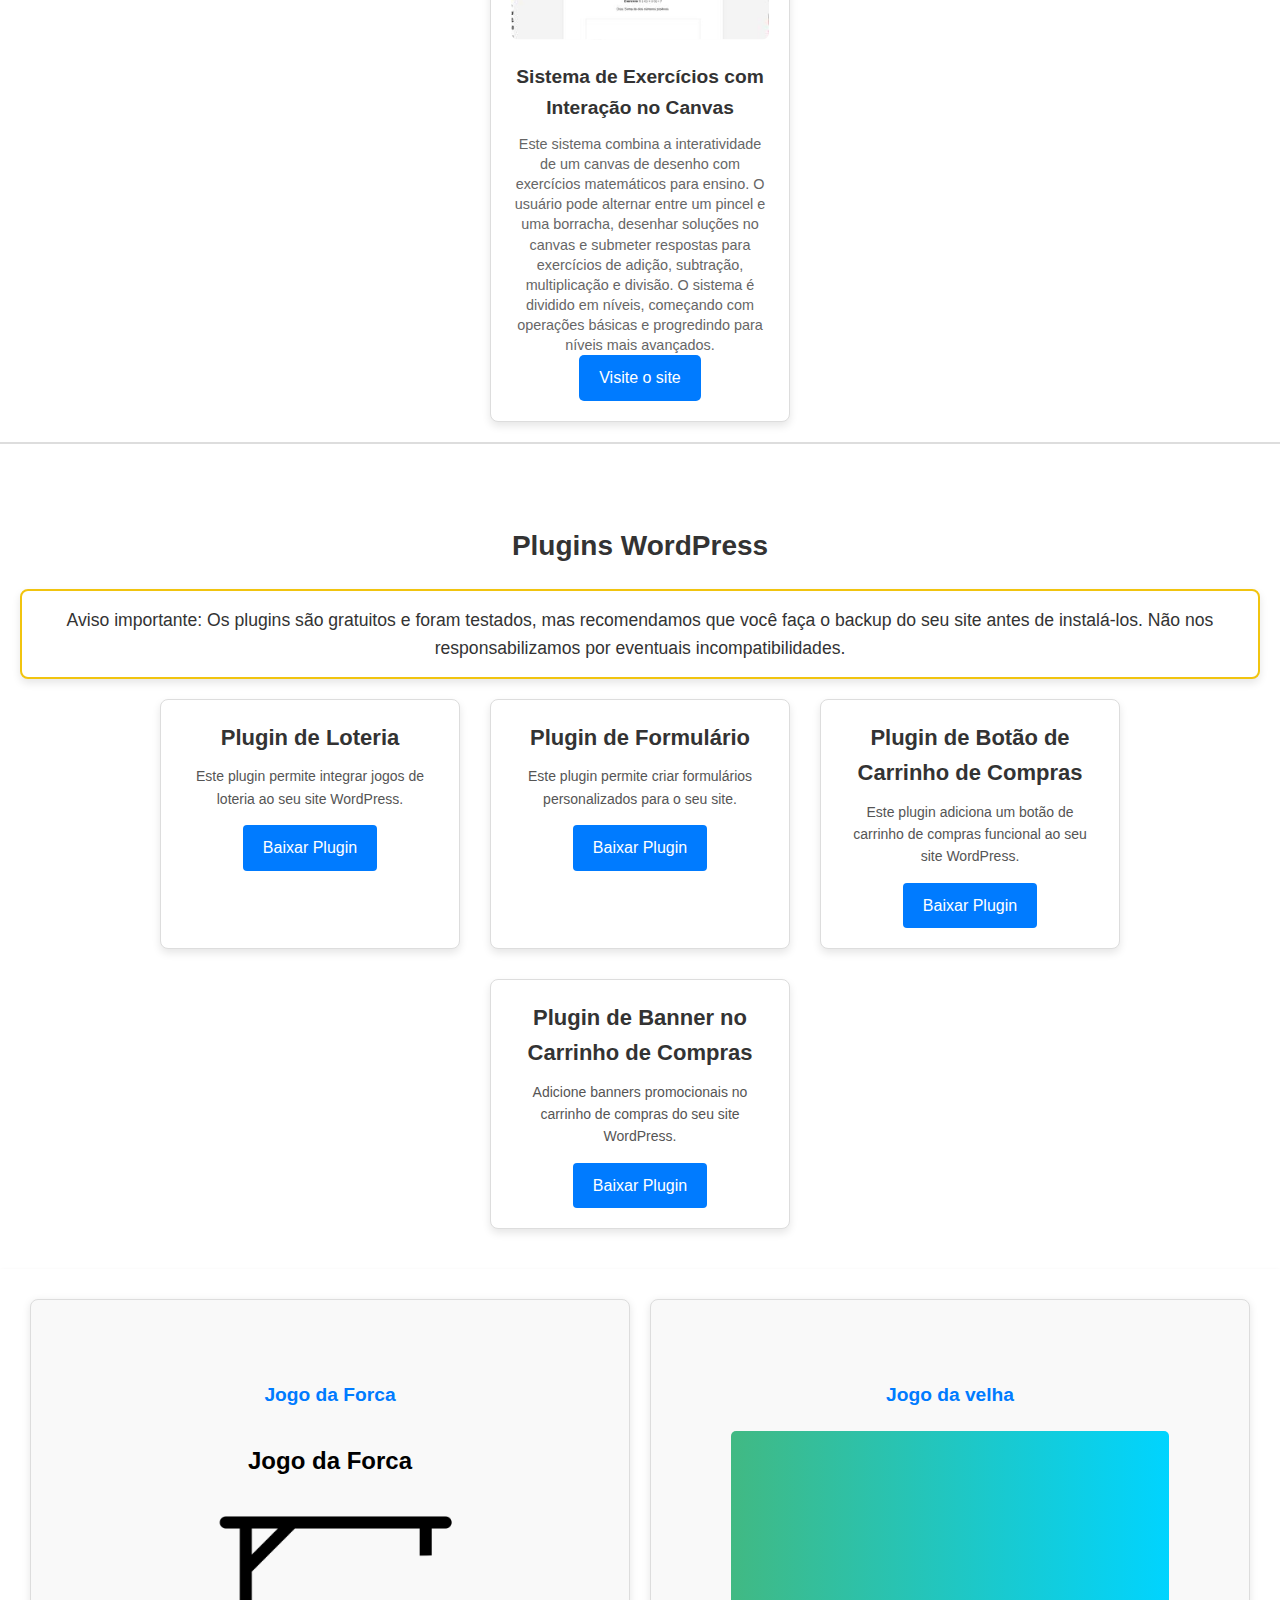
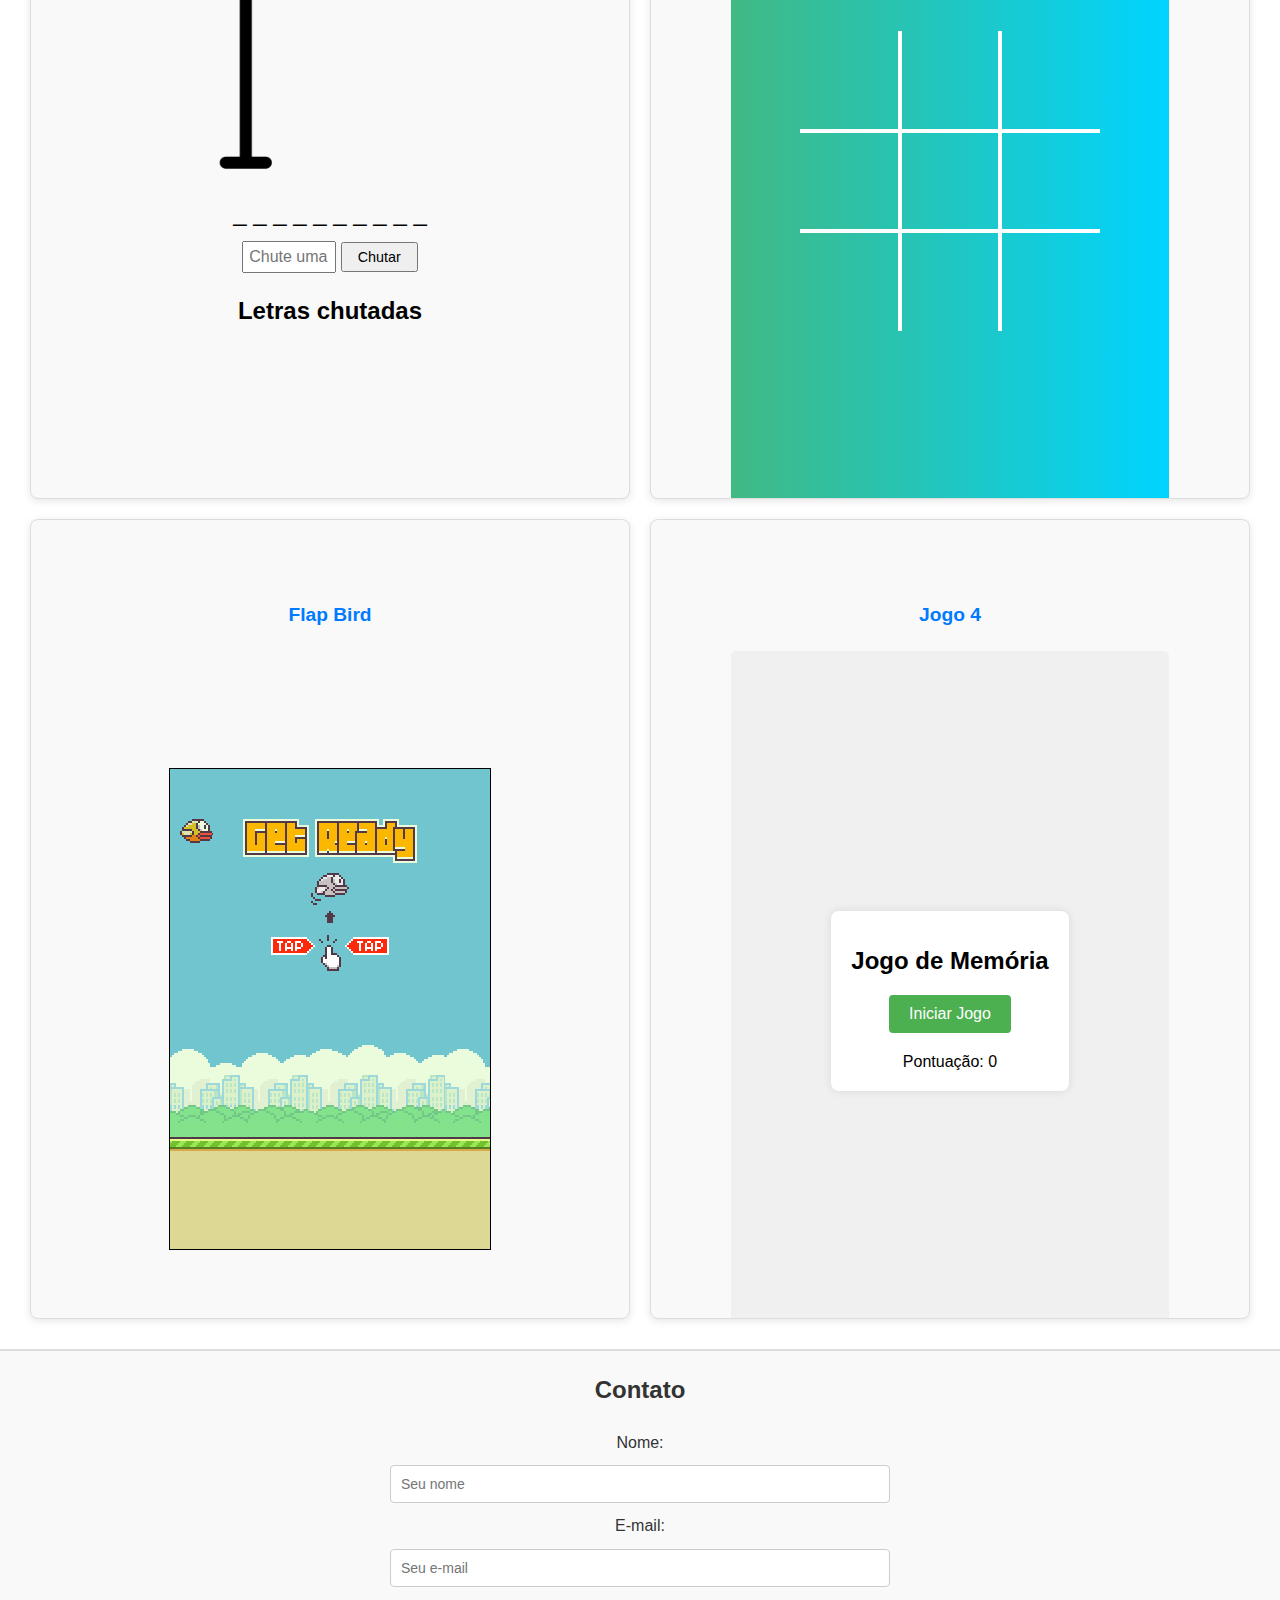
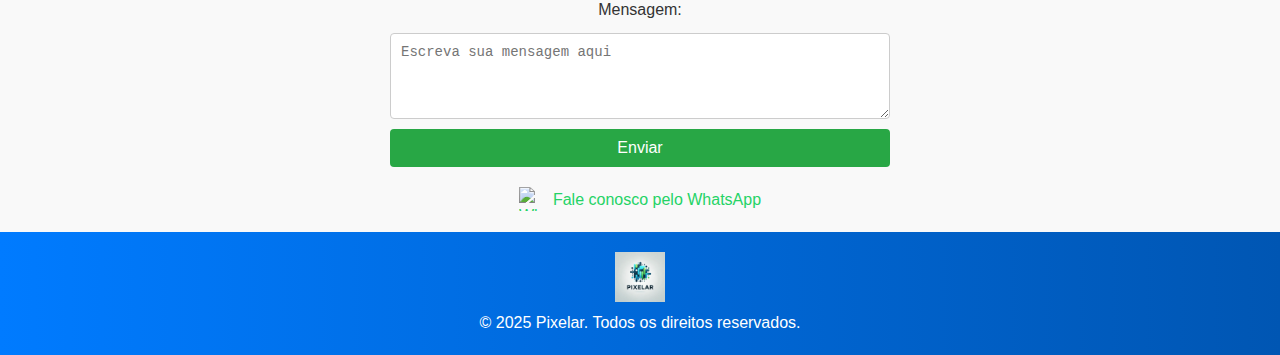
==== commit 80830020: "Ajustes moble no jogo da memoria" ====
--- a/index.html
+++ b/index.html
@@ -119,32 +119,31 @@
   </div>
 </section>
 
-<!-- Seção de Jogos -->
-<section id="jogos" class="jogos-section">
-  <h2 style="text-align:center; margin-top: 40px; margin-bottom: 20px;">Jogos Disponíveis</h2>
+<div class="jogos-section">
   <div class="jogos-container">
-    <!-- Jogo Bird -->
-    <div class="jogo">
-      <h3>Bird</h3>
-      <iframe src="jogos/bird/index.html" frameborder="0" title="Bird" loading="lazy"></iframe>
-    </div>
-    <!-- Jogo Forca -->
-    <div class="jogo">
-      <h3>Forca</h3>
-      <iframe src="jogos/forca/index.html" frameborder="0" title="Forca" loading="lazy"></iframe>
-    </div>
-    <!-- Jogo Memória -->
-    <div class="jogo">
-      <h3>Memória</h3>
-      <iframe src="jogos/memoria/index.html" frameborder="0" title="Memória" loading="lazy"></iframe>
-    </div>
-    <!-- Jogo Velha -->
-    <div class="jogo">
-      <h3>Velha</h3>
-      <iframe src="jogos/velha/index.html" frameborder="0" title="Velha" loading="lazy"></iframe>
-    </div>
-  </div>
-</section>
+      <div class="jogo">
+          <h3>Jogo da Forca</h3>
+         <!-- <iframe src="https://example.com/jogo1"></iframe>-->
+         <iframe src="jogos/forca/index.html" frameborder="0" title="Forca" loading="lazy"></iframe>
+      </div>
+      <div class="jogo">
+          <h3>Jogo da velha</h3>
+        <!-- <iframe src="https://example.com/jogo2"></iframe>-->
+        <iframe src="jogos/velha/index.html" frameborder="0" title="velha" loading="lazy"></iframe>
+      </div>
+      <div class="jogo">
+          <h3>Flap Bird</h3>
+        <!-- <iframe src="https://example.com/jogo3"></iframe>-->
+        <iframe src="jogos/bird/index.html" frameborder="0" title="bird" loading="lazy"></iframe>
+      </div>
+      <div class="jogo">
+          <h3>Jogo 4</h3>
+        <!-- <iframe src="https://example.com/jogo3"></iframe>-->
+        <iframe src="jogos/memoria/index.html" frameborder="0" title="bird" loading="lazy"></iframe>
+      </div>
+  </div>
+</div>
+
 
 
 <section id="contato" class="contact-section">
--- a/styles.css
+++ b/styles.css
@@ -350,41 +350,65 @@
     margin: 0;
   }
 
+
+  /*Seção de Jogos*/
   .jogos-section {
-    padding: 20px;
-    /*background-color: #fff; */
+    padding: 30px;
+    /*background-color: #fff;*/
     box-shadow: 0 2px 4px rgba(0, 0, 0, 0.1);
-  }
-  
-  .jogos-container {
+}
+
+.jogos-container {
     display: grid;
-    grid-template-columns: repeat(auto-fit, minmax(300px, 1fr));
-    gap: 20px;
-  }
-  
-  .jogo {
+    grid-template-columns: repeat(2, 1fr); /* Dois jogos por linha */
+    gap: 20px; /* Espaço entre os jogos */
+}
+
+.jogo {
     text-align: center;
     background: #f9f9f9;
     border: 1px solid #ddd;
     border-radius: 8px;
     overflow: hidden;
     box-shadow: 0 2px 8px rgba(0, 0, 0, 0.1);
-    padding: 10px;
-  }
-  
-  .jogo h3 {
-    margin-bottom: 10px;
+    padding: 80px; /* Espaço interno maior */
+    height: 800px; /* Altura mais alta para cada jogo */
+}
+
+.jogo h3 {
+    margin-bottom: 20px; /* Espaço maior entre o título e o conteúdo */
     font-size: 1.2em;
     color: #007bff;
-  }
-  
-  .jogo iframe {
+}
+
+.jogo iframe {
     width: 100%;
-    height: 300px;
+    height: 700px; /* Altura ajustada para acompanhar o novo tamanho */
     border: none;
     border-radius: 5px;
-  }
-  
+}
+
+/* Ajuste mobile para jogos */
+@media (max-width: 768px) {
+  .jogos-container {
+      grid-template-columns: 1fr; /* Um jogo por linha */
+  }
+  
+  .jogo {
+      padding: 30px; /* Aumenta o espaço interno no mobile */
+  }
+  
+  .jogo h3 {
+      margin-bottom: 15px; /* Ajusta o espaço inferior do título */
+  }
+  
+  .jogo iframe {
+      height: 500px; /* Ajusta a altura do iframe no mobile */
+  }
+}
+
+
+
 
 /* Responsividade */
 @media (max-width: 768px) {
